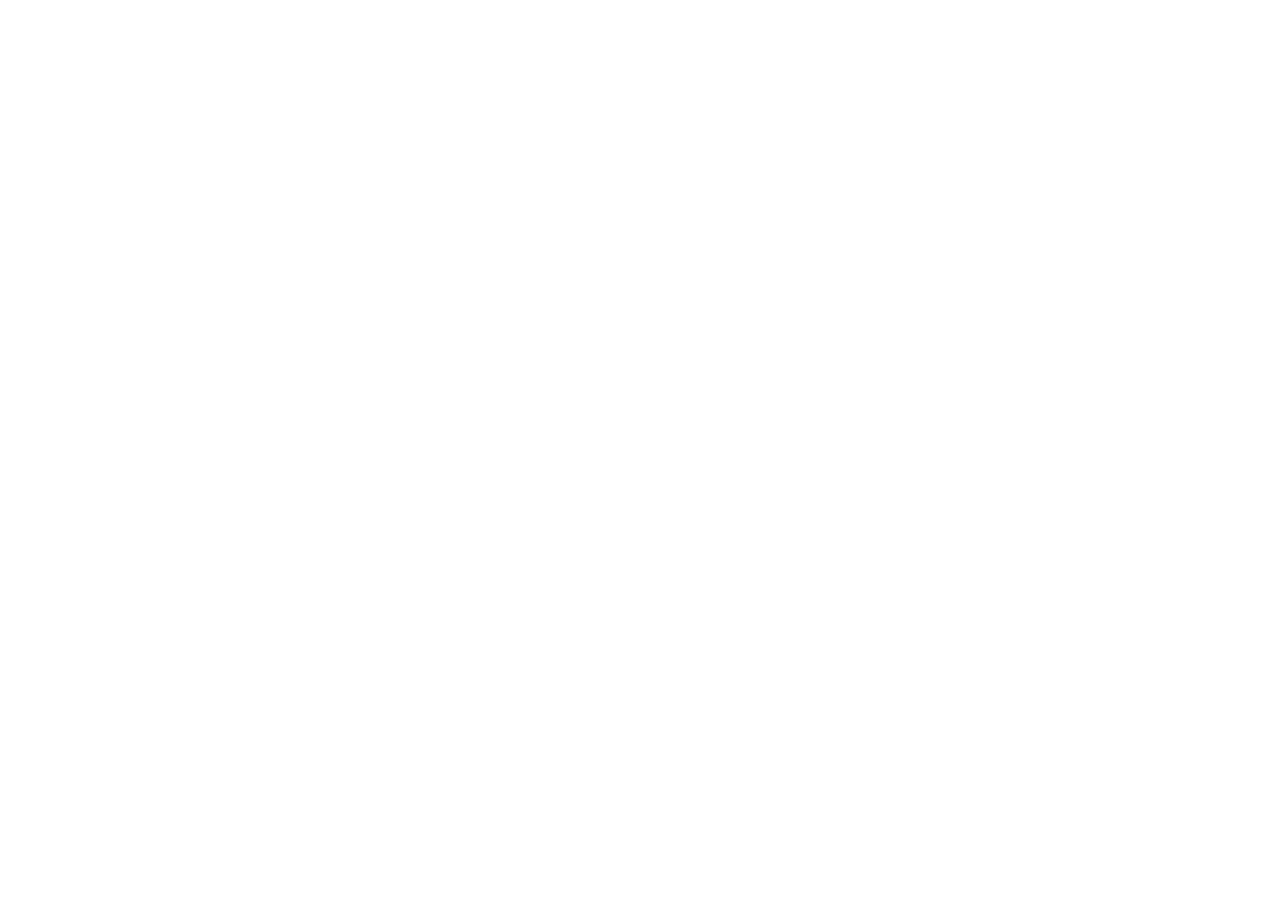
==== index.html @ cc1565b0 "Initial project structure" ====
<!DOCTYPE html>
<html lang="en">
  <head>
    <meta charset="UTF-8" />
    <meta name="viewport" content="width=device-width, initial-scale=1.0" />
    <title>PRMS Home</title>
  </head>
  <body class="landing-page-body"></body>
</html>
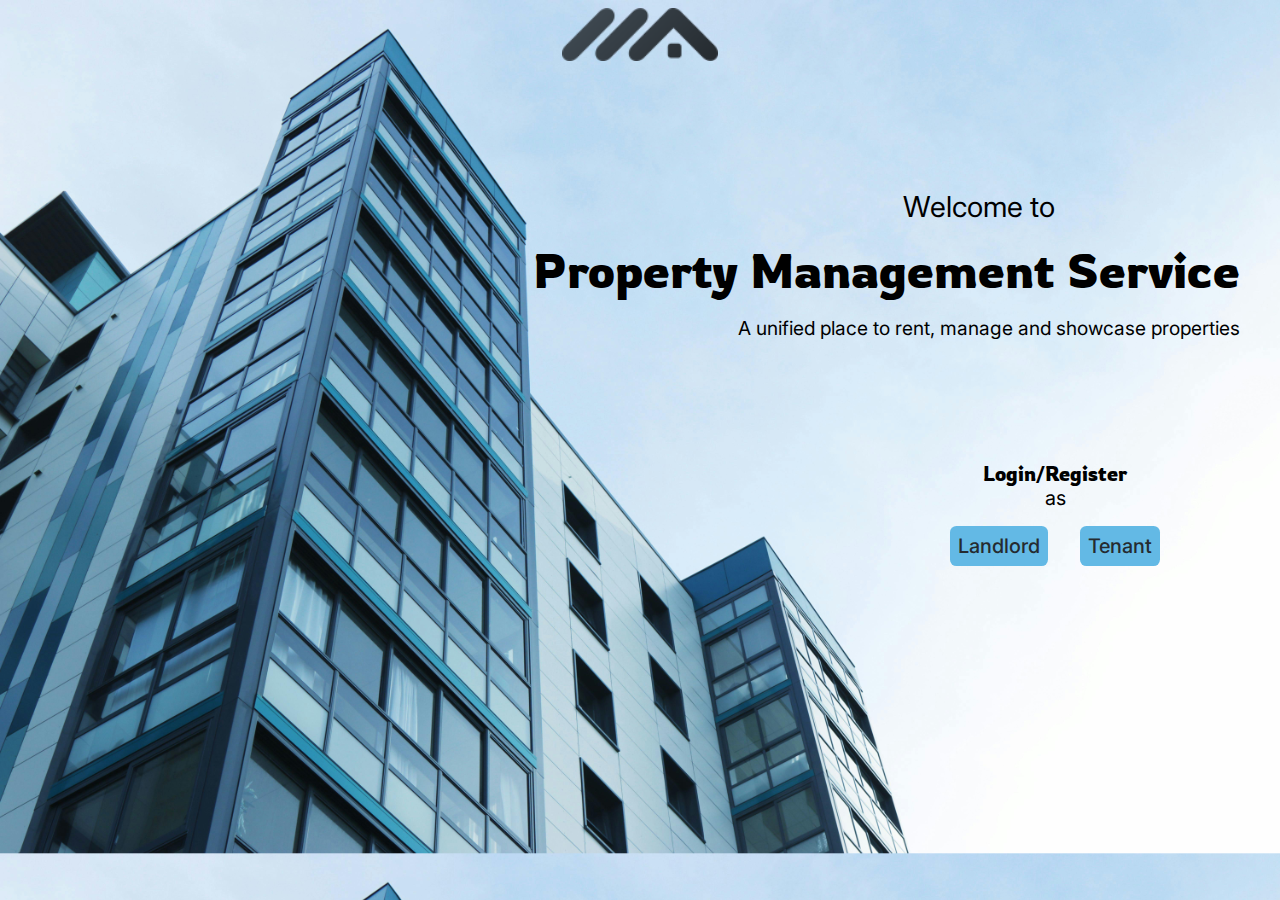
==== commit b919bcf6: "Added form styles" ====
--- a/index.html
+++ b/index.html
@@ -3,7 +3,48 @@
   <head>
     <meta charset="UTF-8" />
     <meta name="viewport" content="width=device-width, initial-scale=1.0" />
+    <link rel="stylesheet" href="css/main.css" />
+    <link rel="stylesheet" href="css/index.css" />
     <title>PRMS Home</title>
   </head>
-  <body class="landing-page-body"></body>
+  <body class="landing-page-body">
+    <div class="container grid">
+      <nav class="navbar flex-x">
+        <img
+          src="resources/images/logo-dark.png"
+          alt="PRMS"
+          class="navbar__logo"
+        />
+      </nav>
+
+      <div class="brand grid fs-700">
+        <span class="brand__welcome-msg grid">Welcome to</span>
+        <span class="brand__name font-rowdies"
+          >Property Management Service</span
+        >
+        <span class="brand__tagline"
+          >A unified place to rent, manage and showcase properties</span
+        >
+      </div>
+      <div class="functions grid">
+        <div class="functions__space"></div>
+        <div class="functions__content grid fs-500">
+          <span class="functions__login-txt font-rowdies">Login/Register</span>
+          <span class="functions__alt-line">as</span>
+          <div class="functions__buttons flex-x">
+            <span class="btn functions__btn bg-accent-blue"
+              ><a href="landlord/signup.html" class="txt-dark fw-500"
+                >Landlord</a
+              ></span
+            >
+            <span class="btn functions__btn bg-accent-blue"
+              ><a href="tenant/signup.html" class="txt-dark fw-500"
+                >Tenant</a
+              ></span
+            >
+          </div>
+        </div>
+      </div>
+    </div>
+  </body>
 </html>
--- a/css/main.css
+++ b/css/main.css
@@ -0,0 +1,204 @@
+@import url("https://fonts.googleapis.com/css2?family=Inter:wght@100..900&family=Rowdies:wght@300;400;700&display=swap");
+
+*,
+*:before,
+*:after {
+  margin: 0;
+  padding: 0;
+  box-sizing: border-box;
+  font-family: var(--font-inter);
+}
+
+:root {
+  /* colors */
+  --clr-white: #ffffff;
+  --clr-black: #000000;
+
+  --clr-dark: #252b30;
+  --clr-light-dark: #3d474f;
+  --clr-accent-red: #ff5e5e;
+  --clr-accent-blue: #63b9e5;
+
+  /* font families */
+  --font-inter: Inter, Arial;
+  --font-rowdies: Rowdies, "Sans Serif";
+
+  /* font sizes */
+  --fs-100: 0.5rem;
+  --fs-200: 0.75rem;
+  --fs-300: 0.875rem;
+  --fs-400: 1rem; /*default*/
+  --fs-500: 1.25rem;
+  --fs-600: 1.75rem;
+  --fs-700: 3rem;
+  --fs-800: 7rem;
+  --fs-900: 10rem;
+
+  /* font weights */
+  --fw-100: 100;
+  --fw-200: 200;
+  --fw-300: 300;
+  --fw-400: 400;
+  --fw-500: 500;
+  --fw-600: 600;
+  --fw-700: 700;
+  --fw-800: 800;
+  --fw-900: 900;
+}
+
+.bg-white {
+  background-color: var(--clr-white);
+}
+
+.bg-black {
+  background-color: var(--clr-black);
+}
+
+.bg-dark {
+  background-color: var(--clr-dark);
+}
+
+.bg-light-dark {
+  background-color: var(--clr-light-dark);
+}
+
+.bg-accent-blue {
+  background-color: var(--clr-accent-blue);
+}
+
+.bg-accent-red {
+  background-color: var(--clr-accent-red);
+}
+
+.txt-white {
+  color: var(--clr-white);
+}
+
+.txt-black {
+  color: var(--clr-black);
+}
+
+.txt-dark {
+  color: var(--clr-dark);
+}
+
+.txt-accent-blue {
+  color: var(--clr-accent-blue);
+}
+.txt-accent-red {
+  color: var(--clr-accent-red);
+}
+
+.font-inter {
+  font-family: var(--font-inter);
+}
+
+.font-rowdies {
+  font-family: var(--font-rowdies);
+}
+
+.fs-100 {
+  font-size: var(--fs-100);
+}
+
+.fs-200 {
+  font-size: var(--fs-200);
+}
+
+.fs-300 {
+  font-size: var(--fs-300);
+}
+
+.fs-400 {
+  font-size: var(--fs-400);
+}
+
+.fs-500 {
+  font-size: var(--fs-500);
+}
+
+.fs-600 {
+  font-size: var(--fs-600);
+}
+
+.fs-700 {
+  font-size: var(--fs-700);
+}
+
+.fs-800 {
+  font-size: var(--fs-800);
+}
+
+.fs-900 {
+  font-size: var(--fs-900);
+}
+
+.fw-100 {
+  font-weight: var(--fw-100);
+}
+
+.fw-200 {
+  font-weight: var(--fw-200);
+}
+
+.fw-300 {
+  /* available for Rowdies */
+  font-weight: var(--fw-300);
+}
+
+.fw-400 {
+  /* available for Rowdies */
+  font-weight: var(--fw-400);
+}
+
+.fw-500 {
+  font-weight: var(--fw-500);
+}
+
+.fw-600 {
+  font-weight: var(--fw-600);
+}
+
+.fw-700 {
+  /* available for Rowdies */
+  font-weight: var(--fw-700);
+}
+
+.fw-800 {
+  font-weight: var(--fw-800);
+}
+
+.fw-900 {
+  font-weight: var(--fw-900);
+}
+
+.flex-x {
+  display: flex;
+  flex-direction: row;
+}
+
+.flex-y {
+  display: flex;
+  flex-direction: column;
+}
+
+.grid {
+  display: grid;
+}
+
+.block {
+  display: block;
+}
+
+.container {
+  margin: 0.5rem;
+}
+
+.btn,
+.btn:hover {
+  border-radius: 0.4rem;
+}
+
+a {
+  text-decoration: none;
+}
--- a/css/index.css
+++ b/css/index.css
@@ -0,0 +1,77 @@
+.landing-page-body {
+  background-image: url(../resources/images/home-bg-image.jpg);
+  background-size: cover;
+  background-repeat: repeat;
+}
+
+.container {
+  grid-template-rows: 10fr 50fr 40fr;
+  grid-template-columns: 100%;
+
+  gap: 1rem;
+}
+
+.navbar {
+  grid-row: 1 / 1;
+  justify-content: center;
+}
+
+.navbar__image {
+  width: auto;
+  height: 100%;
+
+  min-width: 0px;
+  max-width: 100%;
+}
+
+.brand {
+  gap: 1rem;
+  justify-items: end;
+  align-items: end;
+
+  padding-top: 5rem;
+  margin-right: 2rem;
+}
+
+.brand__welcome-msg {
+  grid-template-columns: repeat(2, 100%);
+  grid-row: 1 / 1;
+
+  margin-top: 2rem;
+  margin-right: 15%;
+
+  font-size: 0.6em;
+}
+
+.brand__tagline {
+  grid-row: 3 / 3;
+  font-size: 0.4em;
+}
+
+.functions {
+  align-items: end;
+  justify-items: center;
+  grid-template-columns: 70% 30%;
+
+  margin-top: 4rem;
+  margin-right: 2rem;
+}
+
+.functions__content {
+  justify-items: center;
+}
+
+.functions__buttons {
+  gap: 2rem;
+  margin-top: 1rem;
+}
+
+.functions__btn {
+  padding: 0.5rem;
+
+  transition-duration: 200ms;
+}
+
+.functions__btn:hover {
+  background-color: var(--clr-accent-red);
+}
